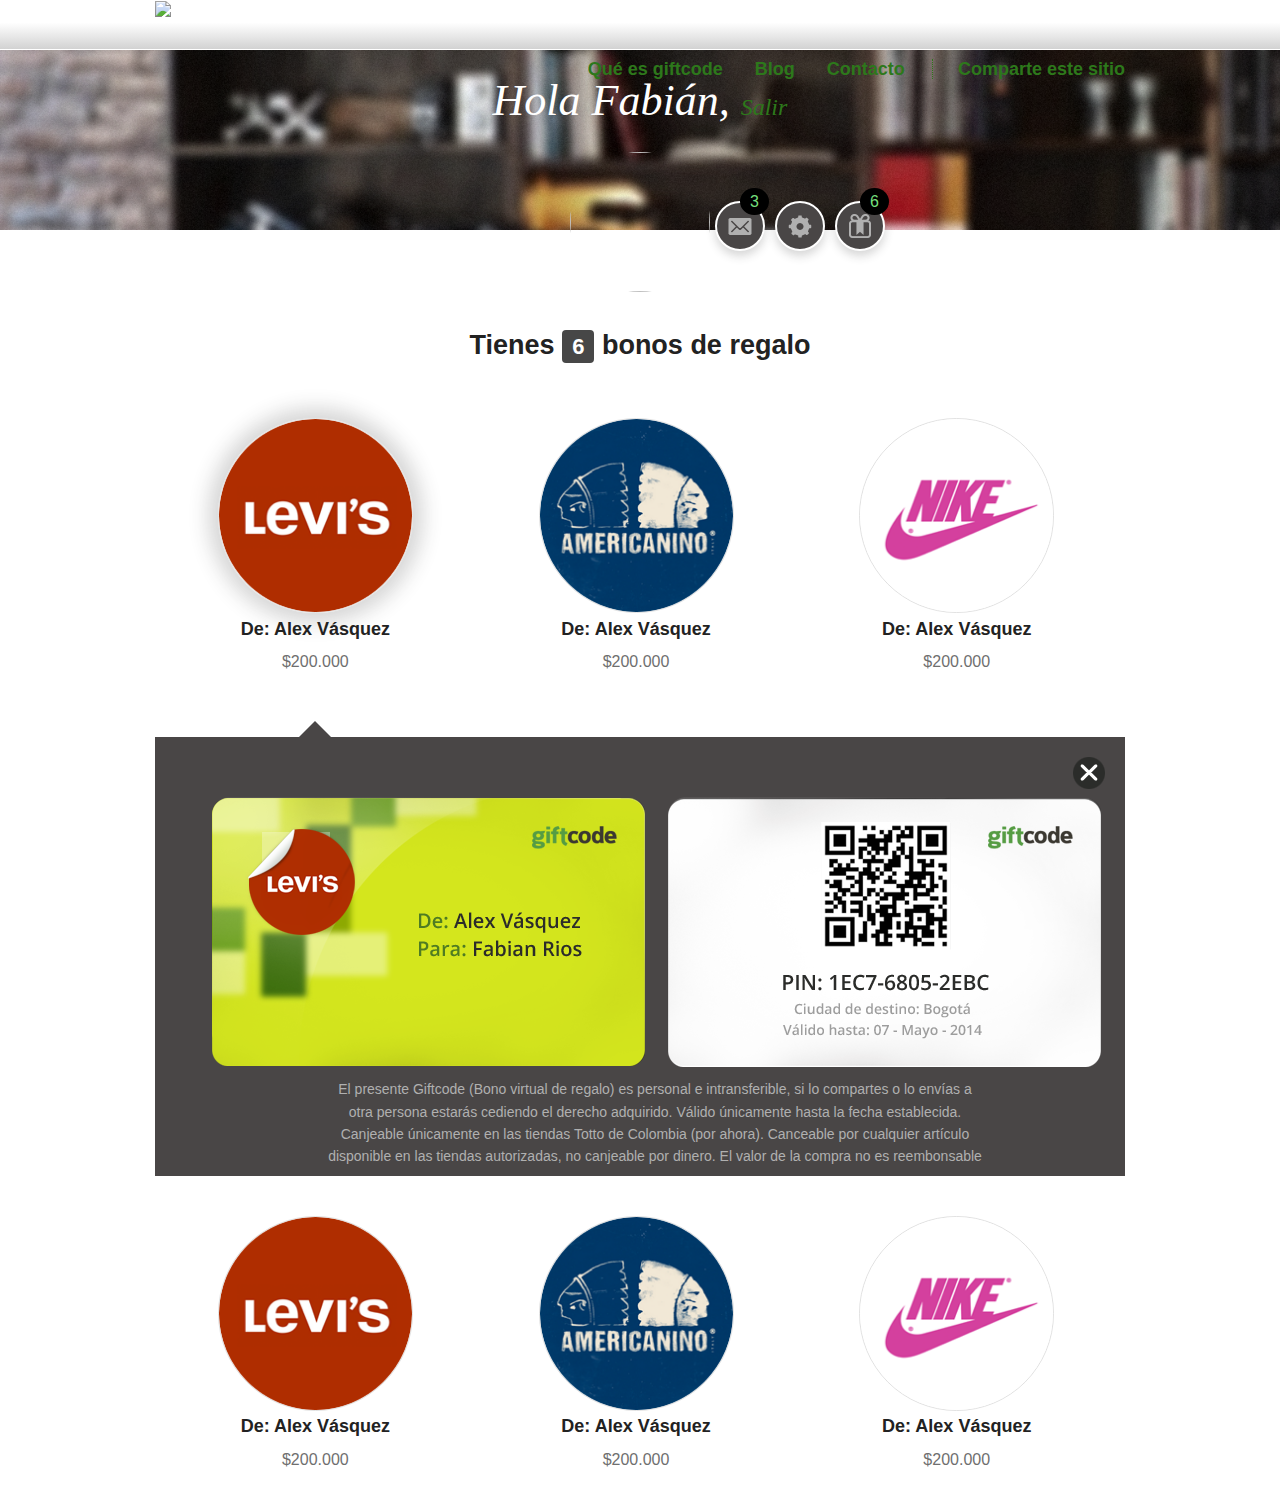
==== index.html @ ff41b60f "first" ====
<!DOCTYPE html>
<!--[if IE 8]> 				 <html class="no-js lt-ie9" lang="en" > <![endif]-->
<!--[if gt IE 8]><!--> <html class="no-js" lang="en" > <!--<![endif]-->

<head>
	<meta charset="utf-8">
  <meta name="viewport" content="width=device-width">
  <title>Foundation 4</title>

  
  <link rel="stylesheet" href="stylesheets/app.css">
  <link rel="stylesheet" href="stylesheets/style.css">
  

  <script src="javascripts/vendor/custom.modernizr.js"></script>

</head>
<body>

	<header>
	  <div class="row">
	    <div class="large-5 columns">
	      <a href=""> <img src="/images/logo.png"/> </a>
	    </div>
	    <div class="large-7 columns">
	      <ul>
	        <li><a href="#">Qué es giftcode</a></li>
	        <li><a href="#">Blog</a></li>
	        <li><a href="#">Contacto</a></li>
	        <li class="divider"><a href="#">Comparte este sitio</a></li>
	      </ul>
	    </div>
	  </div>
	</header>
	
	<div class="personal-banner">
	  <div class="row">
	    <div class="large-6 columns large-centered padding-top-20">
	      <div class="centered">
	        <h1 class="whitetxt text-center inline times"><em>Hola Fabián, </em></h1><a href="" class="personal">Salir</a>
	      </div>
	      <div class="profile-pic">
	        <a href="#"><img src="http://placehold.it/140x140" alt="" /></a>
	      </div>
	      <div class="action-buttons">
	        <ul>
	          <li><a href="#" class="mail"><span>3</span></a></li>
	          <li><a href="#" class="settings"></a></li>
	          <li><a href="#" class="gift"><span>6</span></a></li>
	        </ul>
	      </div>
	    </div>
	  </div>
	</div>
	
	<br />
	<br />
	
	<h3 class="text-center">
		Tienes <span class="labeled">6</span> bonos de regalo
	</h3>
	
	<div class="main-ux">
		<div class="row">
			<div class="large-12 columns">
				<ul class="brands-circle text-center">
					<li class="levis active">
						<img src="assets/levis.png"  alt=""  width="195"  height="195" />
						<h5>De: Alex Vásquez</h5>
						<h6 class="subheader">$200.000</h6>
					</li>
					<li class="americanino">
						<img src="assets/americanino.png" alt=""  width="195"  height="195" />
						<h5>De: Alex Vásquez</h5>
						<h6 class="subheader">$200.000</h6>
					</li>
					<li class="nike">
						<img src="assets/nike.png"  alt=""  width="195"  height="195" />
						<h5>De: Alex Vásquez</h5>
						<h6 class="subheader">$200.000</h6>
					</li>
				</ul>
					<div class="brands">
      					<a class="close close_button" href="#"></a>
      					<img src="assets/bono.png" class="centered" alt="" width="923" height="289" />
      					<div class="legal">
      						<p class="white">
      							El presente Giftcode (Bono virtual de regalo) es personal e intransferible, si lo compartes o lo envías a otra persona estarás cediendo el derecho adquirido. Válido únicamente hasta la fecha establecida.
Canjeable únicamente en las tiendas Totto de Colombia (por ahora).
Canceable por cualquier artículo disponible en las tiendas autorizadas, no canjeable por dinero.
El valor de la compra no es reembonsable
      						</p>
      					</div>
      				</div>
      			<ul class="brands-circle text-center">
					<li class="levis">
						<img src="assets/levis.png"  alt=""  width="195"  height="195" />
						<h5>De: Alex Vásquez</h5>
						<h6 class="subheader">$200.000</h6>
					</li>
					<li class="americanino">
						<img src="assets/americanino.png" alt=""  width="195"  height="195" />
						<h5>De: Alex Vásquez</h5>
						<h6 class="subheader">$200.000</h6>
					</li>
					<li class="nike">
						<img src="assets/nike.png"  alt=""  width="195"  height="195" />
						<h5>De: Alex Vásquez</h5>
						<h6 class="subheader">$200.000</h6>
					</li>
				</ul>
			</div>
		</div>
	</div>



  <script>
  document.write('<script src=' +
  ('__proto__' in {} ? 'javascripts/vendor/zepto' : 'javascripts/vendor/jquery') +
  '.js><\/script>')
  </script>
  
  <script src="javascripts/foundation/foundation.js"></script>
	
	<script src="javascripts/foundation/foundation.abide.js"></script>
	
	<script src="javascripts/foundation/foundation.alerts.js"></script>
	
	<script src="javascripts/foundation/foundation.clearing.js"></script>
	
	<script src="javascripts/foundation/foundation.cookie.js"></script>
	
	<script src="javascripts/foundation/foundation.dropdown.js"></script>
	
	<script src="javascripts/foundation/foundation.forms.js"></script>
	
	<script src="javascripts/foundation/foundation.interchange.js"></script>
	
	<script src="javascripts/foundation/foundation.joyride.js"></script>
	
	<script src="javascripts/foundation/foundation.magellan.js"></script>
	
	<script src="javascripts/foundation/foundation.orbit.js"></script>
	
	<script src="javascripts/foundation/foundation.placeholder.js"></script>
	
	<script src="javascripts/foundation/foundation.reveal.js"></script>
	
	<script src="javascripts/foundation/foundation.section.js"></script>
	
	<script src="javascripts/foundation/foundation.tooltips.js"></script>
	
	<script src="javascripts/foundation/foundation.topbar.js"></script>
	
  
  <script>
    $(document).foundation();
  </script>
</body>
</html>
---- stylesheets/style.css ----
/*
  made by fabianrios at fabianrios.co for GreenCode
  .................................................
  *. Variables
  *. Commoners
  -------------------------------------------------
  1. HOME
  2. PERSONAL BANNER
  3. SOBRE GIFTCODE
  3. MARCAS FAVORITAS
  4. COMPRAR
  5. BONOS
 
*/
/**. Variables*/
/*/*. Variables*


/**. Commoners*/
/* line 77, ../sass/style.scss */
body, html {
  margin: 0;
  padding: 0;
}

/* line 83, ../sass/style.scss */
ul li {
  list-style-type: none;
}

/* line 88, ../sass/style.scss */
.labeled {
  background: #474747;
  color: #fff;
  padding: 4px 10px;
  -webkit-border-radius: 4px;
  -moz-border-radius: 4px;
  -ms-border-radius: 4px;
  -o-border-radius: 4px;
  border-radius: 4px;
  font-size: 22px;
}

/* line 96, ../sass/style.scss */
.small {
  font-size: 10px;
}

/* line 100, ../sass/style.scss */
.no-border {
  border: 0px;
}

/* line 104, ../sass/style.scss */
.centered {
  display: block;
  text-align: center;
  margin: 0 auto;
}

/* line 110, ../sass/style.scss */
.save {
  display: block;
  margin: 20px auto;
  width: 10%;
  height: 47px;
  font-weight: normal;
  line-height: 2.1;
}

/* line 119, ../sass/style.scss */
.padding-50 {
  padding: 50px 0;
}

/* line 122, ../sass/style.scss */
.padding-top-20 {
  padding: 20px 0;
}

/* line 126, ../sass/style.scss */
p {
  font-size: 14px;
  margin-bottom: 8px;
}
/* line 129, ../sass/style.scss */
p.big {
  font-size: 110%;
}

/* line 134, ../sass/style.scss */
.times {
  font-family: 'Times';
}

/* line 138, ../sass/style.scss */
.bold {
  font-weight: 700;
}

/* line 141, ../sass/style.scss */
.normal {
  font-weight: 400;
}

/* line 144, ../sass/style.scss */
.book {
  font-weight: 300;
}

/* line 147, ../sass/style.scss */
.sbold {
  font-weight: 600;
}

/* line 150, ../sass/style.scss */
.sbold {
  font-weight: 800;
}

/* line 154, ../sass/style.scss */
.whitetxt {
  color: #ffffff;
}

/* line 158, ../sass/style.scss */
.greentxt {
  color: #559c43;
}

/* line 162, ../sass/style.scss */
.highlight {
  color: #d4e61d;
}

/* line 166, ../sass/style.scss */
.block {
  display: block;
}

/* line 169, ../sass/style.scss */
.inline {
  display: inline;
}

/* line 173, ../sass/style.scss */
label {
  color: #6a6b69;
  font-size: 16px;
}

/* line 178, ../sass/style.scss */
input[type="text"], input[type="password"], input[type="date"], input[type="datetime"], input[type="datetime-local"], input[type="month"], input[type="week"], input[type="email"], input[type="number"], input[type="search"], input[type="tel"], input[type="time"], input[type="url"], textarea {
  background-color: #eeeeee;
  -webkit-border-radius: 4px;
  -moz-border-radius: 4px;
  -ms-border-radius: 4px;
  -o-border-radius: 4px;
  border-radius: 4px;
  border-color: #b8b8b8;
  border-bottom: 0;
  border-right: 0;
}

/*/*. Commoners*/
/*/HOME*/
/* line 190, ../sass/style.scss */
header {
  background-color: white;
  *zoom: 1;
  filter: progid:DXImageTransform.Microsoft.gradient(gradientType=0, startColorstr='#FFFFFFFF', endColorstr='#FFD2D2D2');
  background-image: url('[data-uri]');
  background-size: 100%;
  background-image: -webkit-gradient(linear, 50% 0%, 50% 100%, color-stop(46%, #ffffff), color-stop(100%, #d2d2d2));
  background-image: -webkit-linear-gradient(top, #ffffff 46%, #d2d2d2 100%);
  background-image: -moz-linear-gradient(top, #ffffff 46%, #d2d2d2 100%);
  background-image: -o-linear-gradient(top, #ffffff 46%, #d2d2d2 100%);
  background-image: linear-gradient(top, #ffffff 46%, #d2d2d2 100%);
  border-bottom: 1px solid white;
}
/* line 198, ../sass/style.scss */
header ul {
  position: relative;
  top: 55px;
}
/* line 4, ../sass/style.scss */
header ul:after {
  content: '';
  display: table;
  clear: both;
}
/* line 202, ../sass/style.scss */
header ul li {
  float: left;
  margin: 0 16px;
}
/* line 206, ../sass/style.scss */
header ul li.divider a {
  border-left: 1px dotted #2d781b;
  padding-left: 25px;
}
/* line 211, ../sass/style.scss */
header ul li:last-child {
  float: right;
  margin: 0;
}
/* line 215, ../sass/style.scss */
header ul li a {
  font-size: 18px;
  font-weight: 600;
}

/* line 224, ../sass/style.scss */
.banner {
  background: url(../assets/banner.jpg);
  height: 584px;
  width: 100%;
  -webkit-background-size: cover;
  background-size: cover;
}
/* line 230, ../sass/style.scss */
.banner .forbanner {
  background-size: cover;
  color: #ffffff;
  position: relative;
  top: 240px;
}

/* line 238, ../sass/style.scss */
button, .button {
  -webkit-box-shadow: inset 0 0 10px rgba(0, 0, 0, 0.15);
  -moz-box-shadow: inset 0 0 10px rgba(0, 0, 0, 0.15);
  box-shadow: inset 0 0 10px rgba(0, 0, 0, 0.15);
  padding: 10px 10px 10px 45px;
}
/* line 241, ../sass/style.scss */
button span.border, .button span.border {
  border-left: 1px solid rgba(50, 50, 50, 0.3);
  height: 43px;
  width: 2px;
  position: relative;
  padding: 7px 20px;
}
/* line 248, ../sass/style.scss */
button.pre, .button.pre {
  padding: 6px  10px;
}
/* line 251, ../sass/style.scss */
button.gray, .button.gray {
  background: #454545;
  border: 1px solid #333333;
}

/* line 257, ../sass/style.scss */
.greenbanner {
  background-color: #559c43;
  height: 121px;
}
/* line 260, ../sass/style.scss */
.greenbanner a {
  margin: 40px 30px;
}

/* line 265, ../sass/style.scss */
.footer {
  height: 273px;
  padding: 50px;
  background-color: #1D1916;
}
/* line 269, ../sass/style.scss */
.footer img.logo-footer {
  margin: 0 auto;
  display: block;
  text-align: center;
}
/* line 274, ../sass/style.scss */
.footer .copy {
  color: #312e2b;
}
/* line 279, ../sass/style.scss */
.footer ul.footer-menu li a {
  color: #ffffff;
  font-size: 12px;
}
/* line 282, ../sass/style.scss */
.footer ul.footer-menu li a:hover {
  color: #b3b3b3;
}
/* line 290, ../sass/style.scss */
.footer ul.terms {
  width: 70%;
  margin: 0 auto;
}
/* line 294, ../sass/style.scss */
.footer ul.terms li a {
  color: #767371;
  font-size: 12px;
}
/* line 297, ../sass/style.scss */
.footer ul.terms li a:hover {
  color: #9f9d9b;
}

/* line 305, ../sass/style.scss */
.gifty {
  background: url(../assets/gift.png) 0 -3px;
  height: 36px;
  width: 45px;
  position: absolute;
  left: 0px;
  bottom: 0px;
  border-right: 1px solid rgba(255, 255, 255, 0.1);
}

/* line 316, ../sass/style.scss */
.facebook {
  background: url(../assets/face.png) 12px 4px no-repeat;
  height: 36px;
  width: 45px;
  position: absolute;
  left: 0px;
  bottom: 0px;
  border-right: 1px solid rgba(255, 255, 255, 0.1);
}

/*/1.HOME*/
/*2.PERSONAL BANNER*/
/* line 331, ../sass/style.scss */
.personal-banner {
  margin-bottom: 60px;
  background: url(../assets/Slider.png);
  height: 180px;
  width: 100%;
  -webkit-background-size: cover;
  background-size: cover;
}
/* line 338, ../sass/style.scss */
.personal-banner h1 {
  font-weight: normal;
  margin-top: 0px;
  text-align: center;
}
/* line 344, ../sass/style.scss */
.personal-banner a.personal {
  font-size: 24px;
  font-style: italic;
  font-family: 'Times';
}

/* line 352, ../sass/style.scss */
.profile-pic {
  text-align: center;
  top: 21px;
  position: relative;
}
/* line 4, ../sass/style.scss */
.profile-pic:after {
  content: '';
  display: table;
  clear: both;
}
/* line 358, ../sass/style.scss */
.profile-pic a img {
  -webkit-border-radius: 100%;
  -moz-border-radius: 100%;
  -ms-border-radius: 100%;
  -o-border-radius: 100%;
  border-radius: 100%;
  height: 140px;
  width: 140px;
}

/* line 367, ../sass/style.scss */
.favorite-mark h3 {
  margin-right: 20px;
}
/* line 371, ../sass/style.scss */
.favorite-mark a.pre {
  position: relative;
  top: -5px;
  font-style: italic;
  font-weight: normal;
}

/* line 380, ../sass/style.scss */
.share-block {
  background: #f7f7f7;
  height: 195px;
}
/* line 383, ../sass/style.scss */
.share-block h6 {
  color: #6a6b69;
  font-weight: normal;
  font-style: italic;
}
/* line 390, ../sass/style.scss */
.share-block ul.social-strip {
  width: 30%;
  position: relative;
  top: 20px;
  display: block;
  margin: 0 auto;
}
/* line 396, ../sass/style.scss */
.share-block ul.social-strip li {
  width: 33%;
  margin: 0 18px;
  -webkit-border-radius: 4px;
  -moz-border-radius: 4px;
  -ms-border-radius: 4px;
  -o-border-radius: 4px;
  border-radius: 4px;
  float: left;
  width: 90px;
  height: 80px;
  background: #e9e9e9;
  -webkit-box-shadow: inset 1px 1px 2px #b4b4b4;
  -moz-box-shadow: inset 1px 1px 2px #b4b4b4;
  box-shadow: inset 1px 1px 2px #b4b4b4;
}
/* line 405, ../sass/style.scss */
.share-block ul.social-strip li:hover, .share-block ul.social-strip li.active {
  background: #9d9d9d;
  -webkit-box-shadow: inset 1px 1px 2px #686868;
  -moz-box-shadow: inset 1px 1px 2px #686868;
  box-shadow: inset 1px 1px 2px #686868;
}
/* line 411, ../sass/style.scss */
.share-block ul.social-strip li a {
  text-indent: -99999px;
  display: inline-block;
  position: relative;
  top: 7px;
}
/* line 416, ../sass/style.scss */
.share-block ul.social-strip li a.t {
  background-image: url(../assets/Twitter.png);
  width: 57px;
  height: 64px;
}
/* line 421, ../sass/style.scss */
.share-block ul.social-strip li a.f {
  background: url(../assets/Facebook.png);
  width: 59px;
  height: 64px;
}
/* line 426, ../sass/style.scss */
.share-block ul.social-strip li a.gp {
  background: url(../assets/G.png);
  width: 63px;
  height: 64px;
}

/*/2.PERSONAL BANNER*/
/*3. SOBRE GIFTCODE */
/* line 439, ../sass/style.scss */
ul.giftmenu {
  position: relative;
  top: 110px;
  margin: 0 auto;
  text-align: center;
  height: auto;
}
/* line 446, ../sass/style.scss */
ul.giftmenu li a {
  color: #ffffff;
  font-style: italic;
  font-weight: 200;
  font-family: Times;
  font-size: 22px;
}
/* line 452, ../sass/style.scss */
ul.giftmenu li a span.triangle {
  width: 0;
  height: 0;
  border-left: 20px solid transparent;
  border-right: 20px solid transparent;
  border-top: 20px solid rgba(19, 13, 11, 0);
  position: relative;
  top: 31px;
}
/* line 459, ../sass/style.scss */
ul.giftmenu li a:hover span.triangle {
  width: 0;
  height: 0;
  border-left: 20px solid transparent;
  border-right: 20px solid transparent;
  border-top: 20px solid rgba(19, 13, 11, 0.8);
  position: relative;
  top: 31px;
}

/*/3. SOBRE GIFTCODE */
/*4. MARCAS FAVORITAS */
/* line 473, ../sass/style.scss */
.search-box {
  border-top: 1px solid #e1e1e1;
  border-bottom: 1px solid #e1e1e1;
  padding: 30px 0 0 0;
  margin-bottom: 30px;
}
/* line 477, ../sass/style.scss */
.search-box span {
  line-height: 1.8;
  color: #2b2c2a;
}

/* line 484, ../sass/style.scss */
.themarks {
  line-height: 0;
  margin: 0;
  padding: 0;
  background-color: #f7f7f7;
}
/* line 4, ../sass/style.scss */
.themarks:after {
  content: '';
  display: table;
  clear: both;
}
/* line 491, ../sass/style.scss */
.themarks li a {
  background: url(../assets/Rejilla.png);
  border: 1px solid #e1e1e1;
  float: left;
  width: 16.666%;
  box-sizing: border-box;
  height: 214px;
  margin: 0;
  padding: 0;
  text-align: center;
  color: #9e9d9d;
  line-height: 1.2;
  padding-top: 155px;
}
/* line 504, ../sass/style.scss */
.themarks li a:hover {
  background-color: #494646;
  color: #ffffff;
}
/* line 508, ../sass/style.scss */
.themarks li a.active {
  background-color: #494646;
  color: #ffffff;
  border: 0;
}
/* line 513, ../sass/style.scss */
.themarks li a.cloath {
  background-position: -167px 0;
}
/* line 516, ../sass/style.scss */
.themarks li a.music {
  background-position: -330px 0;
}
/* line 519, ../sass/style.scss */
.themarks li a.books {
  background-position: -485px 0;
}
/* line 522, ../sass/style.scss */
.themarks li a.movies {
  background-position: -655px 0;
}
/* line 525, ../sass/style.scss */
.themarks li a.drinks {
  background-position: -817px 0;
}
/* line 528, ../sass/style.scss */
.themarks li a.tech {
  background-position: 0 -214px;
}
/* line 531, ../sass/style.scss */
.themarks li a.personalcare {
  background-position: -167px -214px;
}
/* line 534, ../sass/style.scss */
.themarks li a.accesories {
  background-position: -330px -214px;
}
/* line 537, ../sass/style.scss */
.themarks li a.sports {
  background-position: -485px -214px;
}
/* line 540, ../sass/style.scss */
.themarks li a.departaments {
  background-position: -655px -214px;
}
/* line 543, ../sass/style.scss */
.themarks li a.babies {
  background-position: -817px -214px;
}

/* line 550, ../sass/style.scss */
.close_button {
  float: right;
  right: 20px;
  position: relative;
  background: url(../assets/Boton_cerrar.png);
  height: 32px;
  width: 32px;
}

/* line 559, ../sass/style.scss */
.brands {
  width: 100%;
  background: #494646;
  color: #b0b0b0;
  padding: 20px 0 0 30px;
}
/* line 4, ../sass/style.scss */
.brands:after {
  content: '';
  display: table;
  clear: both;
}
/* line 565, ../sass/style.scss */
.brands.shopping {
  padding: 30px 0 0 0;
}
/* line 569, ../sass/style.scss */
.brands ul.col3 {
  -webkit-column-count: 3;
  -moz-column-count: 3;
  -ms-column-count: 3;
  -o-column-count: 3;
  column-count: 3;
}
/* line 572, ../sass/style.scss */
.brands ul li {
  font-size: 14px;
  font-weight: 200;
}
/* line 575, ../sass/style.scss */
.brands ul li input[type="text"] {
  width: 85%;
  margin-top: 10px;
}
/* line 579, ../sass/style.scss */
.brands ul li input[type="checkbox"] {
  margin-right: 10px;
}

/*/4. MARCAS FAVORITAS */
/*5. BONOS */
/* line 589, ../sass/style.scss */
ul.brands-circle {
  margin-top: 30px;
}
/* line 4, ../sass/style.scss */
ul.brands-circle:after {
  content: '';
  display: table;
  clear: both;
}
/* line 595, ../sass/style.scss */
ul.brands-circle.friends li.active:after {
  content: '';
  width: 0;
  height: 0;
  border-left: 20px solid transparent;
  border-right: 20px solid transparent;
  border-bottom: 20px solid #494646;
  position: relative;
  top: 35px;
  float: left;
  margin-left: 130px;
}
/* line 607, ../sass/style.scss */
ul.brands-circle.friends li.active img {
  -webkit-box-shadow: rgba(50, 50, 50, 0.2) 0px 0px 20px 10px;
  -moz-box-shadow: rgba(50, 50, 50, 0.2) 0px 0px 20px 10px;
  box-shadow: rgba(50, 50, 50, 0.2) 0px 0px 20px 10px;
}
/* line 613, ../sass/style.scss */
ul.brands-circle li {
  float: left;
  width: 31%;
  margin: 10px;
}
/* line 618, ../sass/style.scss */
ul.brands-circle li.active:after {
  content: '';
  width: 0;
  height: 0;
  border-left: 20px solid transparent;
  border-right: 20px solid transparent;
  border-bottom: 20px solid #494646;
  position: relative;
  top: 18px;
}
/* line 628, ../sass/style.scss */
ul.brands-circle li.active img {
  -webkit-box-shadow: rgba(50, 50, 50, 0.2) 0px 0px 20px 10px;
  -moz-box-shadow: rgba(50, 50, 50, 0.2) 0px 0px 20px 10px;
  box-shadow: rgba(50, 50, 50, 0.2) 0px 0px 20px 10px;
}
/* line 632, ../sass/style.scss */
ul.brands-circle li img {
  -webkit-border-radius: 100%;
  -moz-border-radius: 100%;
  -ms-border-radius: 100%;
  -o-border-radius: 100%;
  border-radius: 100%;
  border: 1px solid #e1e1e1;
}
/* line 637, ../sass/style.scss */
ul.brands-circle li:hover img {
  -webkit-box-shadow: rgba(50, 50, 50, 0.2) 0px 0px 20px 10px;
  -moz-box-shadow: rgba(50, 50, 50, 0.2) 0px 0px 20px 10px;
  box-shadow: rgba(50, 50, 50, 0.2) 0px 0px 20px 10px;
  -webkit-transition-property: rotate;
  -moz-transition-property: rotate;
  -o-transition-property: rotate;
  transition-property: rotate;
  -webkit-transition-duration: 0.3s;
  -moz-transition-duration: 0.3s;
  -o-transition-duration: 0.3s;
  transition-duration: 0.3s;
  -webkit-transition-timing-function: ease-in;
  -moz-transition-timing-function: ease-in;
  -o-transition-timing-function: ease-in;
  transition-timing-function: ease-in;
  -webkit-transform: rotate(360deg);
  -moz-transform: rotate(360deg);
  -ms-transform: rotate(360deg);
  -o-transform: rotate(360deg);
  transform: rotate(360deg);
}

/* line 648, ../sass/style.scss */
.legal {
  width: 70%;
  text-align: center;
  margin: 0 auto;
}

/* line 98, iconos-perfil/*.png */
.iconos-perfil-sprite, .action-buttons ul li a, .action-buttons ul li a:hover, .action-buttons ul li a.settings, .action-buttons ul li a.gift {
  background: url('/assets/iconos-perfil-see8aef2305.png') no-repeat;
}

/* line 656, ../sass/style.scss */
.action-buttons {
  position: absolute;
  bottom: 28px;
  right: 0;
}
/* line 4, ../sass/style.scss */
.action-buttons:after {
  content: '';
  display: table;
  clear: both;
}
/* line 662, ../sass/style.scss */
.action-buttons ul li {
  float: left;
  margin: 5px;
}
/* line 665, ../sass/style.scss */
.action-buttons ul li a {
  background-position: 6px -554px;
  -webkit-box-shadow: rgba(50, 50, 50, 0.2) 0px 5px 10px;
  -moz-box-shadow: rgba(50, 50, 50, 0.2) 0px 5px 10px;
  box-shadow: rgba(50, 50, 50, 0.2) 0px 5px 10px;
  background-color: #494646;
  border: 2px solid white;
  width: 50px;
  height: 50px;
  display: inline-block;
  text-align: center;
  -webkit-border-radius: 25px;
  -moz-border-radius: 25px;
  -ms-border-radius: 25px;
  -o-border-radius: 25px;
  border-radius: 25px;
  position: relative;
}
/* line 43, ../../../../.rvm/gems/ruby-2.0.0-p247/gems/compass-0.12.2/frameworks/compass/stylesheets/compass/utilities/sprites/_base.scss */
.action-buttons ul li a:hover, .action-buttons ul li a.mail_hover, .action-buttons ul li a.mail-hover {
  background-position: 6px -589px;
}
/* line 676, ../sass/style.scss */
.action-buttons ul li a span {
  position: absolute;
  top: -15px;
  background: #000;
  color: #74df7c;
  padding: 1px 10px;
  -webkit-border-radius: 100%;
  -moz-border-radius: 100%;
  -ms-border-radius: 100%;
  -o-border-radius: 100%;
  border-radius: 100%;
  display: inline-block;
}
/* line 685, ../sass/style.scss */
.action-buttons ul li a:hover {
  -webkit-box-shadow: rgba(50, 50, 50, 0.4) 0px 5px 10px;
  -moz-box-shadow: rgba(50, 50, 50, 0.4) 0px 5px 10px;
  box-shadow: rgba(50, 50, 50, 0.4) 0px 5px 10px;
  background-position: 6px -589px;
  background-color: #494646;
}
/* line 690, ../sass/style.scss */
.action-buttons ul li a.settings {
  background-position: 6px -519px;
  background-color: #494646;
}
/* line 43, ../../../../.rvm/gems/ruby-2.0.0-p247/gems/compass-0.12.2/frameworks/compass/stylesheets/compass/utilities/sprites/_base.scss */
.action-buttons ul li a.settings:hover, .action-buttons ul li a.settings.settings_hover, .action-buttons ul li a.settings.settings-hover {
  background-position: 6px -484px;
}
/* line 694, ../sass/style.scss */
.action-buttons ul li a.gift {
  background-position: 6px -414px;
  background-color: #494646;
}
/* line 43, ../../../../.rvm/gems/ruby-2.0.0-p247/gems/compass-0.12.2/frameworks/compass/stylesheets/compass/utilities/sprites/_base.scss */
.action-buttons ul li a.gift:hover, .action-buttons ul li a.gift.bono_hover, .action-buttons ul li a.gift.bono-hover {
  background-position: 6px -449px;
}

/* line 703, ../sass/style.scss */
.shop {
  padding: 20px;
}
/* line 705, ../sass/style.scss */
.shop h5 {
  margin-bottom: 20px;
  font-size: 21px;
}
/* line 709, ../sass/style.scss */
.shop label {
  font-size: 14px;
  color: #c5c5c5;
}
/* line 714, ../sass/style.scss */
.shop .large-5 label {
  margin-bottom: 10px;
}

/* line 720, ../sass/style.scss */
.goto-buttons {
  position: relative;
  top: 10px;
  right: 10px;
}
/* line 724, ../sass/style.scss */
.goto-buttons .button {
  padding: 10px;
}
/* line 727, ../sass/style.scss */
.goto-buttons input.button.continue {
  position: relative;
}
/* line 729, ../sass/style.scss */
.goto-buttons input.button.continue:after {
  content: '';
  width: 0;
  height: 0;
  border-top: 20px solid transparent;
  border-bottom: 20px solid transparent;
  border-left: 20px solid red;
  position: absolute;
  display: block;
  top: 10px;
}

/*/ 5. BONOS */
/* line 745, ../sass/style.scss */
.sub-menu {
  font-size: 20px;
  margin: 0 auto;
  padding: 0;
  width: 440px;
}
/* line 750, ../sass/style.scss */
.sub-menu li {
  border-right: 1px dotted #2f761d;
  text-align: center;
  padding-right: 23px;
  height: 23px;
  line-height: 20px;
}

/* line 760, ../sass/style.scss */
.sub-banner {
  margin-bottom: 30px;
  padding-bottom: 20px;
  border-bottom: 1px solid #cccccc;
  display: block;
  margin: 0 auto;
  text-align: center;
}
/* line 767, ../sass/style.scss */
.sub-banner img {
  display: block;
  margin: 0 auto;
  text-align: center;
  padding-bottom: 10px;
}

/* line 778, ../sass/style.scss */
form.custom .custom.dropdown .selector {
  background: #2d781b;
  height: 2.125em;
  -webkit-border-radius: 2px;
  -moz-border-radius: 2px;
  -ms-border-radius: 2px;
  -o-border-radius: 2px;
  border-radius: 2px;
}
/* line 782, ../sass/style.scss */
form.custom .custom.dropdown .selector:after {
  border-color: #f8f8f8 transparent transparent transparent;
}
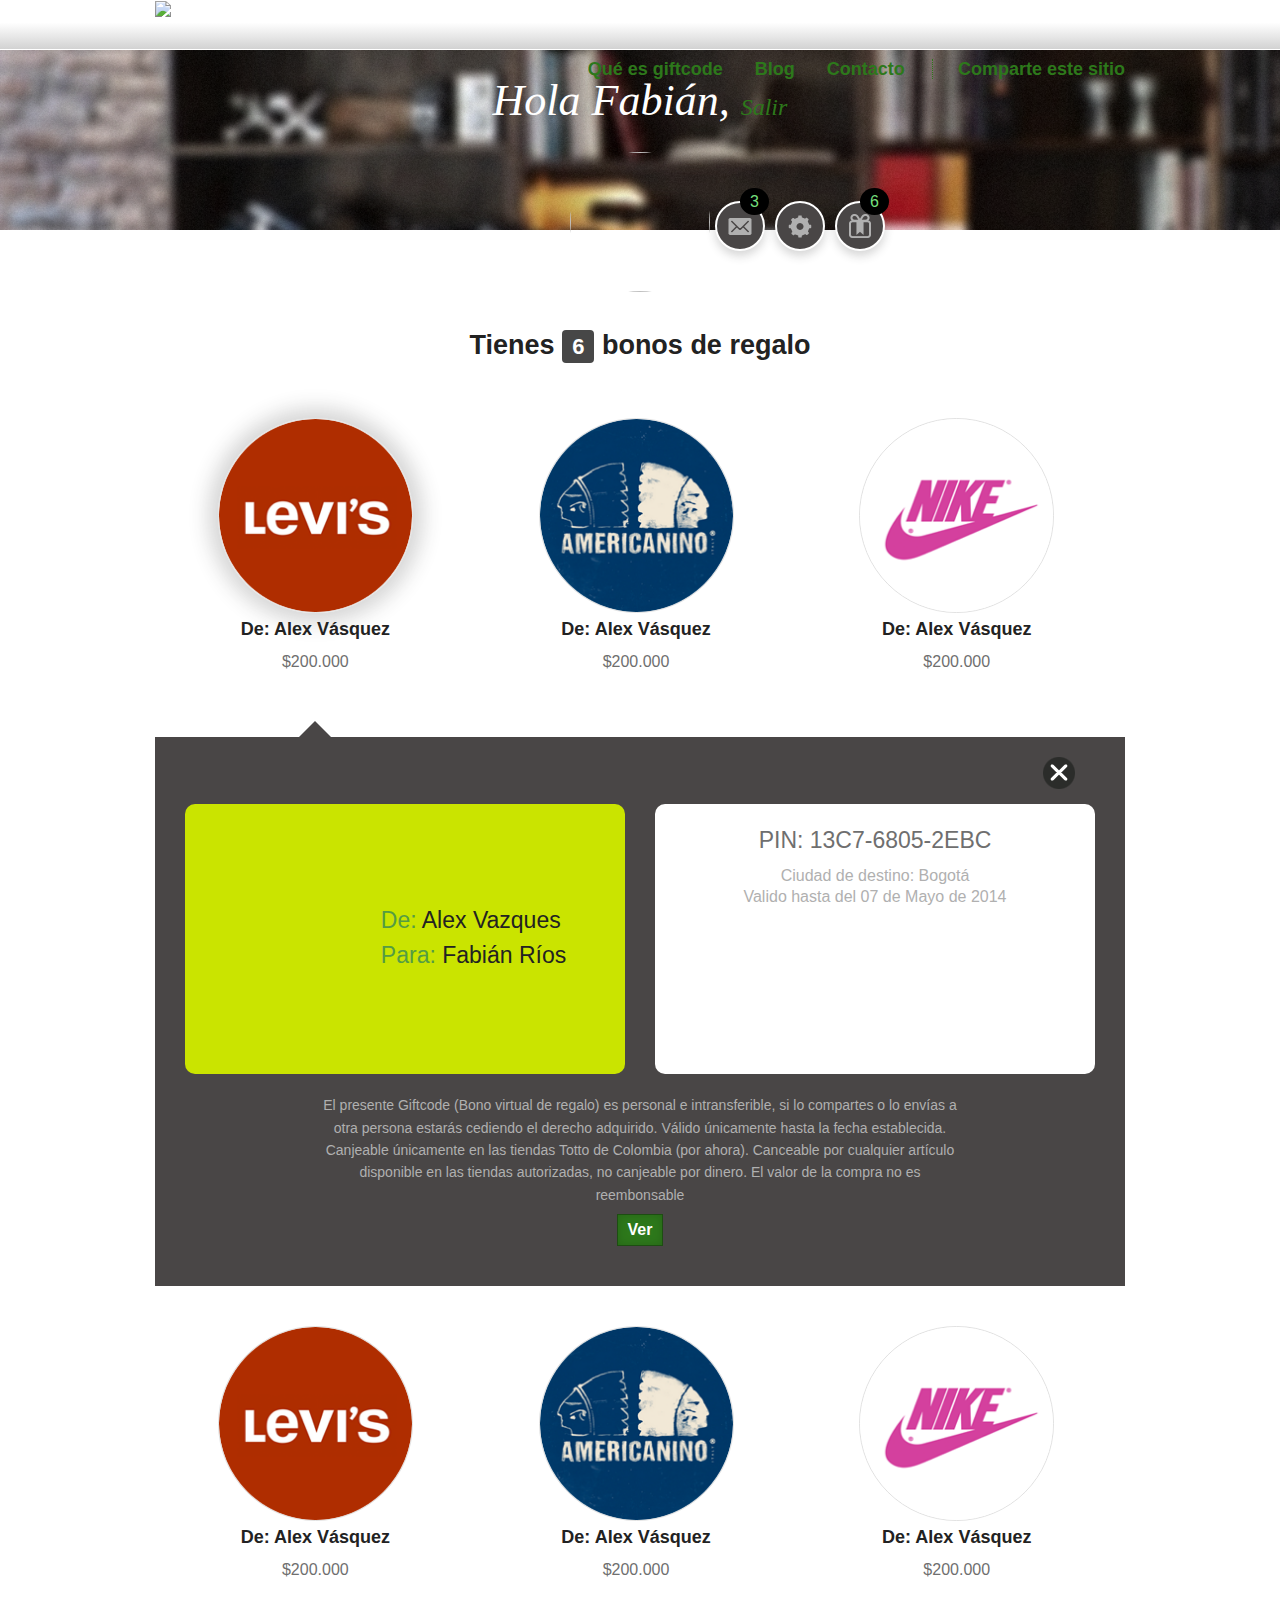
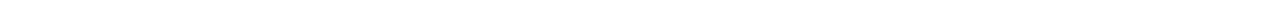
==== commit 2e79c8f2: "cambios bono" ====
--- a/index.html
+++ b/index.html
@@ -82,8 +82,38 @@
 					</li>
 				</ul>
 					<div class="brands">
-      					<a class="close close_button" href="#"></a>
-      					<img src="assets/bono.png" class="centered" alt="" width="923" height="289" />
+      					<div class="the-close">
+      						<a class="close close_button" href="#"></a>
+      					</div>
+      					<div class="row">
+      						<div class="large-6 columns">
+      							<div class="bono">
+      								<div class="row">
+      									<div class="large-5 columns">
+      										<img src="http://placehold.it/110x110" alt="" class="brand-ico" />
+      									</div>
+										<div class="large-7 columns">
+											<div class="whos">
+												<h4><span class="greentxt">De: </span>Alex Vazques</h4>
+												<h4><span class="greentxt">Para: </span>Fabián Ríos</h4>
+											</div>
+										</div>
+      								</div>
+      							</div>
+      						</div>
+      						<div class="large-6 columns">
+      							<div class="bono white">
+      								<div class="row">
+										<div class="large-12 columns">
+											<img src="http://placehold.it/140x140" class="qr" alt="" />
+											<h4 class="subheader text-center">PIN: 13C7-6805-2EBC</h4>
+											<span class="graytxt">Ciudad de destino: Bogotá</span>
+											<span class="graytxt">Valido hasta del 07 de Mayo de 2014</span>
+										</div>
+      								</div>
+      							</div>
+      						</div>
+      					</div>
       					<div class="legal">
       						<p class="white">
       							El presente Giftcode (Bono virtual de regalo) es personal e intransferible, si lo compartes o lo envías a otra persona estarás cediendo el derecho adquirido. Válido únicamente hasta la fecha establecida.
@@ -91,6 +121,7 @@
 Canceable por cualquier artículo disponible en las tiendas autorizadas, no canjeable por dinero.
 El valor de la compra no es reembonsable
       						</p>
+							<a href="#" class="button pre">Ver</a>
       					</div>
       				</div>
       			<ul class="brands-circle text-center">
--- a/stylesheets/style.css
+++ b/stylesheets/style.css
@@ -604,7 +604,7 @@
   width: 100%;
   background: #494646;
   color: #b0b0b0;
-  padding: 20px 0 0 30px;
+  padding: 20px 30px;
 }
 /* line 4, ../sass/style.scss */
 .brands:after {
@@ -642,6 +642,43 @@
 /*/4. MARCAS FAVORITAS */
 /*5. BONOS */
 /* line 589, ../sass/style.scss */
+.friends-number {
+  position: absolute;
+  display: block;
+  right: 40px;
+  top: 0;
+  height: 50px;
+  width: 50px;
+  background: #737373;
+  border: 2px solid white;
+  -webkit-box-shadow: rgba(50, 50, 50, 0.4) 0px 1px 4px 1px;
+  -moz-box-shadow: rgba(50, 50, 50, 0.4) 0px 1px 4px 1px;
+  box-shadow: rgba(50, 50, 50, 0.4) 0px 1px 4px 1px;
+  -webkit-border-radius: 100%;
+  -moz-border-radius: 100%;
+  -ms-border-radius: 100%;
+  -o-border-radius: 100%;
+  border-radius: 100%;
+}
+/* line 600, ../sass/style.scss */
+.friends-number h4 {
+  position: relative;
+  display: block;
+  line-height: 2;
+  text-align: center;
+  font-size: 20px;
+}
+/* line 606, ../sass/style.scss */
+.friends-number h4:after {
+  content: url("../assets/couple.png");
+  width: 38px;
+  height: 22px;
+  position: absolute;
+  top: -10px;
+  right: -37px;
+}
+
+/* line 617, ../sass/style.scss */
 ul.brands-circle {
   margin-top: 30px;
 }
@@ -651,7 +688,42 @@
   display: table;
   clear: both;
 }
-/* line 595, ../sass/style.scss */
+/* line 622, ../sass/style.scss */
+ul.brands-circle.friends li p {
+  margin: 20px 0;
+  color: #20211F;
+}
+/* line 626, ../sass/style.scss */
+ul.brands-circle.friends li ul.friend-list {
+  display: block;
+  width: 100%;
+  position: relative;
+  min-height: 130px;
+}
+/* line 4, ../sass/style.scss */
+ul.brands-circle.friends li ul.friend-list:after {
+  content: '';
+  display: table;
+  clear: both;
+}
+/* line 632, ../sass/style.scss */
+ul.brands-circle.friends li ul.friend-list li {
+  width: 17%;
+  margin: 2px;
+  border: 1px solid rgba(0, 0, 0, 0);
+}
+/* line 636, ../sass/style.scss */
+ul.brands-circle.friends li ul.friend-list li img {
+  -webkit-box-shadow: rgba(50, 50, 50, 0) 0px 0px 0px 0px;
+  -moz-box-shadow: rgba(50, 50, 50, 0) 0px 0px 0px 0px;
+  box-shadow: rgba(50, 50, 50, 0) 0px 0px 0px 0px;
+  -webkit-border-radius: 100%;
+  -moz-border-radius: 100%;
+  -ms-border-radius: 100%;
+  -o-border-radius: 100%;
+  border-radius: 100%;
+}
+/* line 643, ../sass/style.scss */
 ul.brands-circle.friends li.active:after {
   content: '';
   width: 0;
@@ -664,19 +736,21 @@
   float: left;
   margin-left: 130px;
 }
-/* line 607, ../sass/style.scss */
+/* line 655, ../sass/style.scss */
 ul.brands-circle.friends li.active img {
   -webkit-box-shadow: rgba(50, 50, 50, 0.2) 0px 0px 20px 10px;
   -moz-box-shadow: rgba(50, 50, 50, 0.2) 0px 0px 20px 10px;
   box-shadow: rgba(50, 50, 50, 0.2) 0px 0px 20px 10px;
 }
-/* line 613, ../sass/style.scss */
+/* line 661, ../sass/style.scss */
 ul.brands-circle li {
+  display: inline-block;
+  position: relative;
   float: left;
   width: 31%;
   margin: 10px;
 }
-/* line 618, ../sass/style.scss */
+/* line 668, ../sass/style.scss */
 ul.brands-circle li.active:after {
   content: '';
   width: 0;
@@ -687,13 +761,13 @@
   position: relative;
   top: 18px;
 }
-/* line 628, ../sass/style.scss */
+/* line 678, ../sass/style.scss */
 ul.brands-circle li.active img {
   -webkit-box-shadow: rgba(50, 50, 50, 0.2) 0px 0px 20px 10px;
   -moz-box-shadow: rgba(50, 50, 50, 0.2) 0px 0px 20px 10px;
   box-shadow: rgba(50, 50, 50, 0.2) 0px 0px 20px 10px;
 }
-/* line 632, ../sass/style.scss */
+/* line 682, ../sass/style.scss */
 ul.brands-circle li img {
   -webkit-border-radius: 100%;
   -moz-border-radius: 100%;
@@ -702,7 +776,11 @@
   border-radius: 100%;
   border: 1px solid #e1e1e1;
 }
-/* line 637, ../sass/style.scss */
+/* line 686, ../sass/style.scss */
+ul.brands-circle li a.button.pre.radius {
+  padding: 10px;
+}
+/* line 690, ../sass/style.scss */
 ul.brands-circle li:hover img {
   -webkit-box-shadow: rgba(50, 50, 50, 0.2) 0px 0px 20px 10px;
   -moz-box-shadow: rgba(50, 50, 50, 0.2) 0px 0px 20px 10px;
@@ -726,7 +804,7 @@
   transform: rotate(360deg);
 }
 
-/* line 648, ../sass/style.scss */
+/* line 701, ../sass/style.scss */
 .legal {
   width: 70%;
   text-align: center;
@@ -738,7 +816,7 @@
   background: url('/assets/iconos-perfil-see8aef2305.png') no-repeat;
 }
 
-/* line 656, ../sass/style.scss */
+/* line 709, ../sass/style.scss */
 .action-buttons {
   position: absolute;
   bottom: 28px;
@@ -750,12 +828,12 @@
   display: table;
   clear: both;
 }
-/* line 662, ../sass/style.scss */
+/* line 715, ../sass/style.scss */
 .action-buttons ul li {
   float: left;
   margin: 5px;
 }
-/* line 665, ../sass/style.scss */
+/* line 718, ../sass/style.scss */
 .action-buttons ul li a {
   background-position: 6px -554px;
   -webkit-box-shadow: rgba(50, 50, 50, 0.2) 0px 5px 10px;
@@ -778,7 +856,7 @@
 .action-buttons ul li a:hover, .action-buttons ul li a.mail_hover, .action-buttons ul li a.mail-hover {
   background-position: 6px -589px;
 }
-/* line 676, ../sass/style.scss */
+/* line 729, ../sass/style.scss */
 .action-buttons ul li a span {
   position: absolute;
   top: -15px;
@@ -792,7 +870,7 @@
   border-radius: 100%;
   display: inline-block;
 }
-/* line 685, ../sass/style.scss */
+/* line 738, ../sass/style.scss */
 .action-buttons ul li a:hover {
   -webkit-box-shadow: rgba(50, 50, 50, 0.4) 0px 5px 10px;
   -moz-box-shadow: rgba(50, 50, 50, 0.4) 0px 5px 10px;
@@ -800,7 +878,7 @@
   background-position: 6px -589px;
   background-color: #494646;
 }
-/* line 690, ../sass/style.scss */
+/* line 743, ../sass/style.scss */
 .action-buttons ul li a.settings {
   background-position: 6px -519px;
   background-color: #494646;
@@ -809,7 +887,7 @@
 .action-buttons ul li a.settings:hover, .action-buttons ul li a.settings.settings_hover, .action-buttons ul li a.settings.settings-hover {
   background-position: 6px -484px;
 }
-/* line 694, ../sass/style.scss */
+/* line 747, ../sass/style.scss */
 .action-buttons ul li a.gift {
   background-position: 6px -414px;
   background-color: #494646;
@@ -819,40 +897,40 @@
   background-position: 6px -449px;
 }
 
-/* line 703, ../sass/style.scss */
+/* line 756, ../sass/style.scss */
 .shop {
   padding: 20px;
 }
-/* line 705, ../sass/style.scss */
+/* line 758, ../sass/style.scss */
 .shop h5 {
   margin-bottom: 20px;
   font-size: 21px;
 }
-/* line 709, ../sass/style.scss */
+/* line 762, ../sass/style.scss */
 .shop label {
   font-size: 14px;
   color: #c5c5c5;
 }
-/* line 714, ../sass/style.scss */
+/* line 767, ../sass/style.scss */
 .shop .large-5 label {
   margin-bottom: 10px;
 }
 
-/* line 720, ../sass/style.scss */
+/* line 773, ../sass/style.scss */
 .goto-buttons {
   position: relative;
   top: 10px;
   right: 10px;
 }
-/* line 724, ../sass/style.scss */
+/* line 777, ../sass/style.scss */
 .goto-buttons .button {
   padding: 10px;
 }
-/* line 727, ../sass/style.scss */
+/* line 780, ../sass/style.scss */
 .goto-buttons input.button.continue {
   position: relative;
 }
-/* line 729, ../sass/style.scss */
+/* line 782, ../sass/style.scss */
 .goto-buttons input.button.continue:after {
   content: '';
   width: 0;
@@ -866,14 +944,14 @@
 }
 
 /*/ 5. BONOS */
-/* line 745, ../sass/style.scss */
+/* line 798, ../sass/style.scss */
 .sub-menu {
   font-size: 20px;
   margin: 0 auto;
   padding: 0;
   width: 440px;
 }
-/* line 750, ../sass/style.scss */
+/* line 803, ../sass/style.scss */
 .sub-menu li {
   border-right: 1px dotted #2f761d;
   text-align: center;
@@ -882,7 +960,7 @@
   line-height: 20px;
 }
 
-/* line 760, ../sass/style.scss */
+/* line 813, ../sass/style.scss */
 .sub-banner {
   margin-bottom: 30px;
   padding-bottom: 20px;
@@ -891,7 +969,7 @@
   margin: 0 auto;
   text-align: center;
 }
-/* line 767, ../sass/style.scss */
+/* line 820, ../sass/style.scss */
 .sub-banner img {
   display: block;
   margin: 0 auto;
@@ -899,7 +977,7 @@
   padding-bottom: 10px;
 }
 
-/* line 778, ../sass/style.scss */
+/* line 831, ../sass/style.scss */
 form.custom .custom.dropdown .selector {
   background: #2d781b;
   height: 2.125em;
@@ -909,7 +987,66 @@
   -o-border-radius: 2px;
   border-radius: 2px;
 }
-/* line 782, ../sass/style.scss */
+/* line 835, ../sass/style.scss */
 form.custom .custom.dropdown .selector:after {
   border-color: #f8f8f8 transparent transparent transparent;
 }
+
+/* line 843, ../sass/style.scss */
+.bono {
+  background: #CAE400;
+  -webkit-border-radius: 10px;
+  -moz-border-radius: 10px;
+  -ms-border-radius: 10px;
+  -o-border-radius: 10px;
+  border-radius: 10px;
+  height: 270px;
+  margin-bottom: 20px;
+}
+/* line 848, ../sass/style.scss */
+.bono.white {
+  padding: 10px 30px;
+  background: #fff;
+}
+/* line 851, ../sass/style.scss */
+.bono.white img {
+  display: block;
+  margin: 0 auto;
+  text-align: center;
+  margin-bottom: 10px;
+}
+/* line 857, ../sass/style.scss */
+.bono.white span {
+  display: block;
+  margin: 5px auto;
+  text-align: center;
+}
+
+/* line 865, ../sass/style.scss */
+.the-close {
+  width: 100%;
+  height: 32px;
+  margin-bottom: 15px;
+}
+
+/* line 871, ../sass/style.scss */
+.brand-ico {
+  -webkit-border-radius: 100%;
+  -moz-border-radius: 100%;
+  -ms-border-radius: 100%;
+  -o-border-radius: 100%;
+  border-radius: 100%;
+  position: relative;
+  top: 30px;
+  left: 30px;
+}
+
+/* line 878, ../sass/style.scss */
+.whos {
+  margin-top: 100px;
+}
+/* line 880, ../sass/style.scss */
+.whos h4 {
+  font-weight: normal;
+  margin: 3px 0;
+}
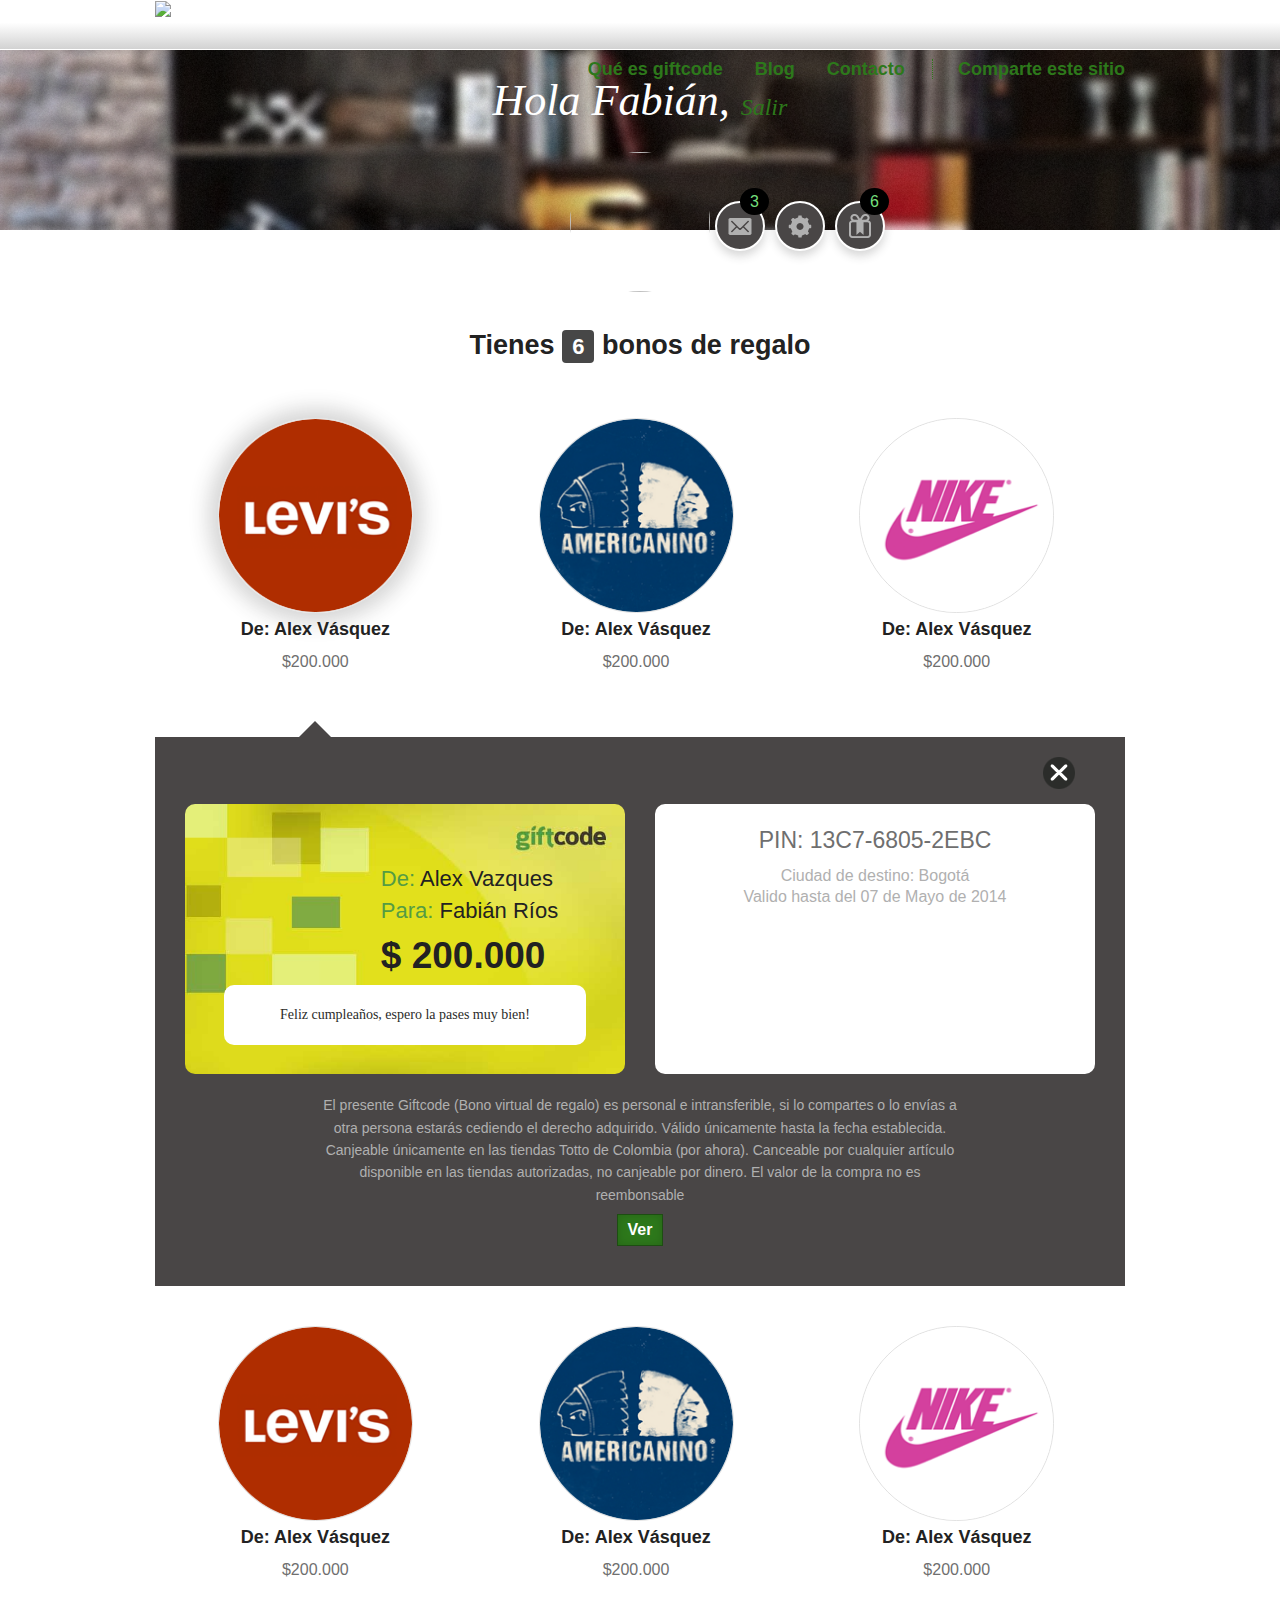
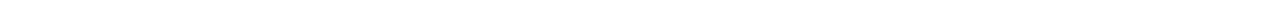
==== commit e5594e54: "update bono" ====
--- a/index.html
+++ b/index.html
@@ -96,9 +96,17 @@
 											<div class="whos">
 												<h4><span class="greentxt">De: </span>Alex Vazques</h4>
 												<h4><span class="greentxt">Para: </span>Fabián Ríos</h4>
+												<h2>$ 200.000</h2>
 											</div>
 										</div>
       								</div>
+									<div class="row">
+										<div class="large-10 columns large-centered">
+											<div class="giftnote">
+												<p>Feliz cumpleaños, espero la pases muy bien!</p>
+											</div>
+										</div>
+									</div>
       							</div>
       						</div>
       						<div class="large-6 columns">
--- a/stylesheets/style.css
+++ b/stylesheets/style.css
@@ -994,7 +994,10 @@
 
 /* line 843, ../sass/style.scss */
 .bono {
-  background: #CAE400;
+  background: url("../assets/bono-back.jpg") no-repeat scroll center center;
+  -webkit-background-size: cover;
+  background-size: cover;
+  width: 100%;
   -webkit-border-radius: 10px;
   -moz-border-radius: 10px;
   -ms-border-radius: 10px;
@@ -1003,33 +1006,33 @@
   height: 270px;
   margin-bottom: 20px;
 }
-/* line 848, ../sass/style.scss */
+/* line 851, ../sass/style.scss */
 .bono.white {
   padding: 10px 30px;
   background: #fff;
 }
-/* line 851, ../sass/style.scss */
+/* line 854, ../sass/style.scss */
 .bono.white img {
   display: block;
   margin: 0 auto;
   text-align: center;
   margin-bottom: 10px;
 }
-/* line 857, ../sass/style.scss */
+/* line 860, ../sass/style.scss */
 .bono.white span {
   display: block;
   margin: 5px auto;
   text-align: center;
 }
 
-/* line 865, ../sass/style.scss */
+/* line 868, ../sass/style.scss */
 .the-close {
   width: 100%;
   height: 32px;
   margin-bottom: 15px;
 }
 
-/* line 871, ../sass/style.scss */
+/* line 874, ../sass/style.scss */
 .brand-ico {
   -webkit-border-radius: 100%;
   -moz-border-radius: 100%;
@@ -1041,12 +1044,35 @@
   left: 30px;
 }
 
-/* line 878, ../sass/style.scss */
+/* line 881, ../sass/style.scss */
 .whos {
-  margin-top: 100px;
-}
-/* line 880, ../sass/style.scss */
+  margin-top: 60px;
+}
+/* line 883, ../sass/style.scss */
 .whos h4 {
   font-weight: normal;
+  margin: 1px 0;
+  font-size: 22px;
+}
+/* line 888, ../sass/style.scss */
+.whos h2 {
   margin: 3px 0;
 }
+
+/* line 893, ../sass/style.scss */
+.giftnote {
+  background: #fff;
+  -webkit-border-radius: 10px;
+  -moz-border-radius: 10px;
+  -ms-border-radius: 10px;
+  -o-border-radius: 10px;
+  border-radius: 10px;
+  height: 60px;
+}
+/* line 897, ../sass/style.scss */
+.giftnote p {
+  font-family: Times;
+  line-height: 60px;
+  text-align: center;
+  color: #2b2c2a;
+}
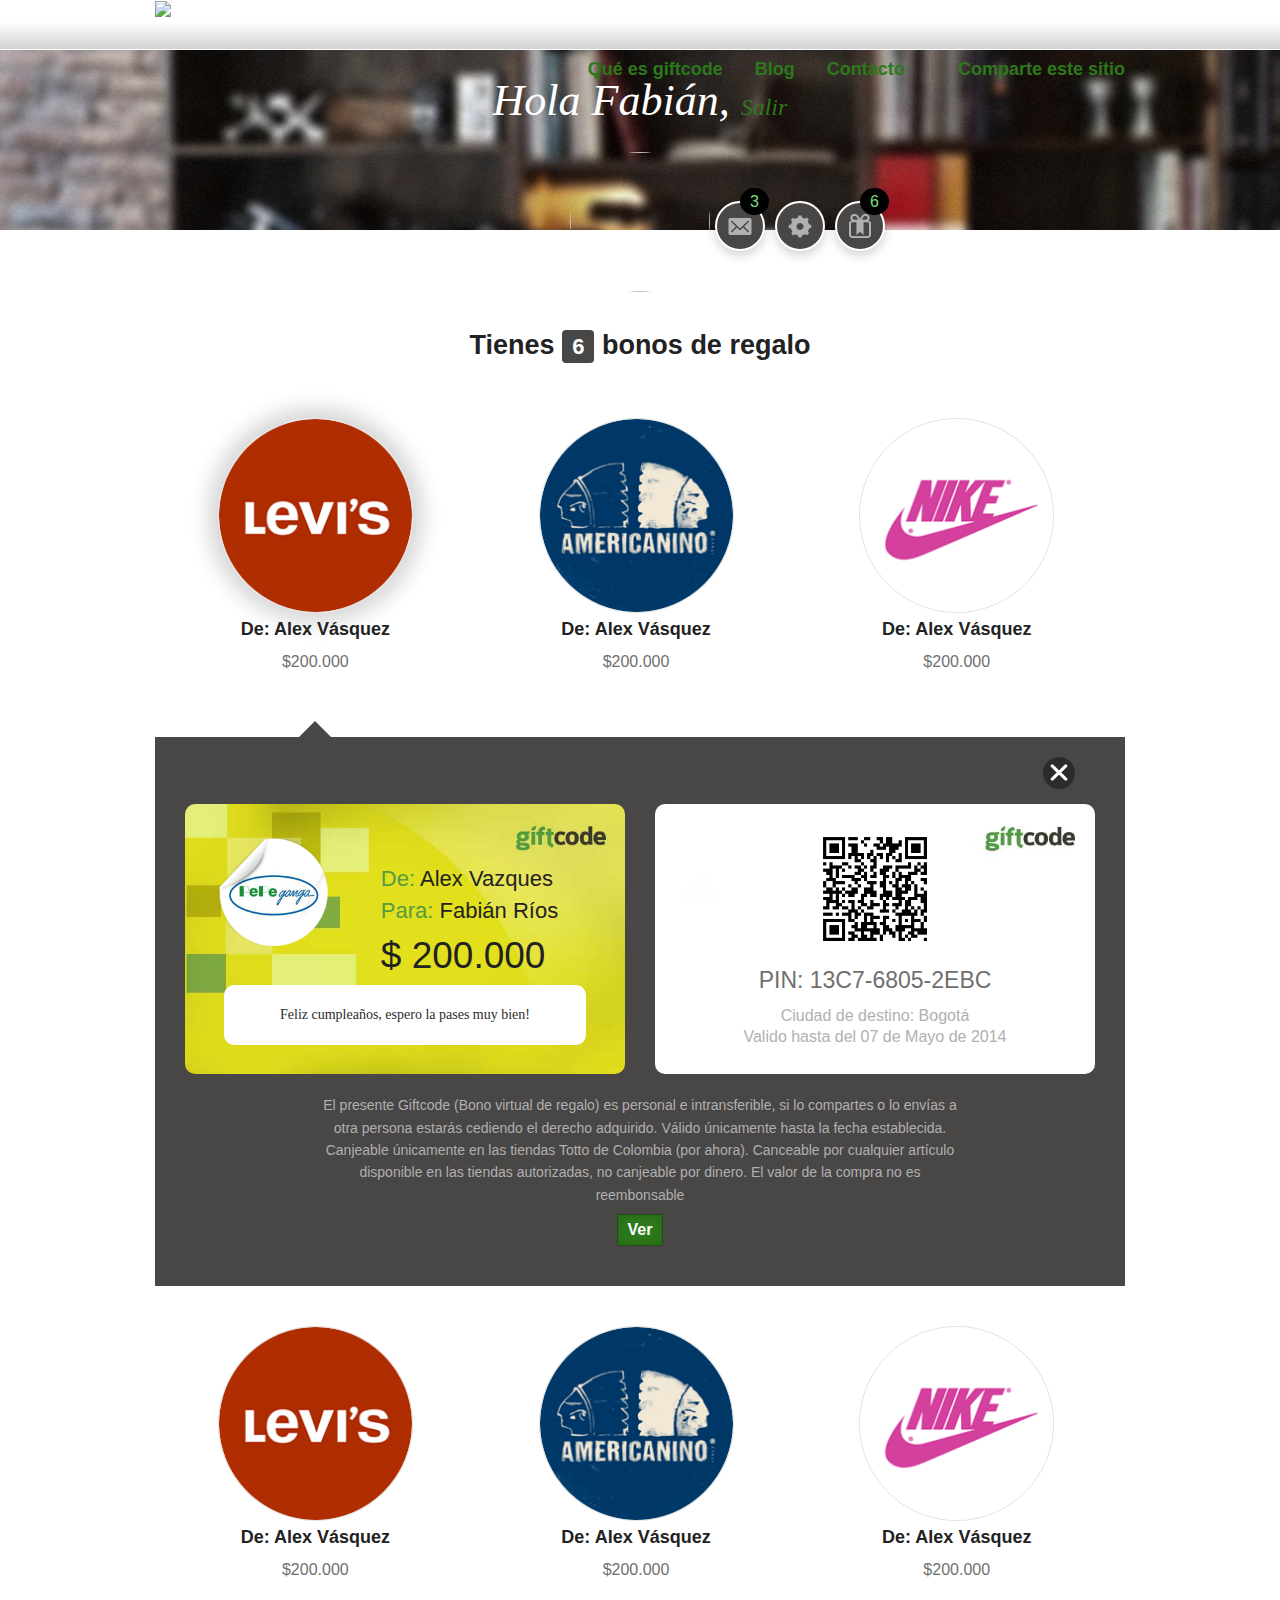
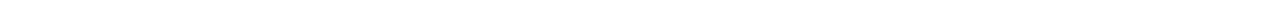
==== commit 641fa981: "confirmacion bono" ====
--- a/index.html
+++ b/index.html
@@ -90,7 +90,7 @@
       							<div class="bono">
       								<div class="row">
       									<div class="large-5 columns">
-      										<img src="http://placehold.it/110x110" alt="" class="brand-ico" />
+											<img src="assets/logo-fold.png" class="brand-ico smallish" width="180" height="181" alt="Logo Fold">
       									</div>
 										<div class="large-7 columns">
 											<div class="whos">
@@ -113,7 +113,7 @@
       							<div class="bono white">
       								<div class="row">
 										<div class="large-12 columns">
-											<img src="http://placehold.it/140x140" class="qr" alt="" />
+											<img src="assets/qr.png" width="280" height="280" alt="Qr" class="qr">
 											<h4 class="subheader text-center">PIN: 13C7-6805-2EBC</h4>
 											<span class="graytxt">Ciudad de destino: Bogotá</span>
 											<span class="graytxt">Valido hasta del 07 de Mayo de 2014</span>
--- a/stylesheets/style.css
+++ b/stylesheets/style.css
@@ -922,15 +922,19 @@
   top: 10px;
   right: 10px;
 }
-/* line 777, ../sass/style.scss */
+/* line 778, ../sass/style.scss */
+.goto-buttons.more-space a {
+  margin: 0 15px;
+}
+/* line 782, ../sass/style.scss */
 .goto-buttons .button {
   padding: 10px;
 }
-/* line 780, ../sass/style.scss */
+/* line 785, ../sass/style.scss */
 .goto-buttons input.button.continue {
   position: relative;
 }
-/* line 782, ../sass/style.scss */
+/* line 787, ../sass/style.scss */
 .goto-buttons input.button.continue:after {
   content: '';
   width: 0;
@@ -944,14 +948,14 @@
 }
 
 /*/ 5. BONOS */
-/* line 798, ../sass/style.scss */
+/* line 803, ../sass/style.scss */
 .sub-menu {
   font-size: 20px;
   margin: 0 auto;
   padding: 0;
   width: 440px;
 }
-/* line 803, ../sass/style.scss */
+/* line 808, ../sass/style.scss */
 .sub-menu li {
   border-right: 1px dotted #2f761d;
   text-align: center;
@@ -960,7 +964,7 @@
   line-height: 20px;
 }
 
-/* line 813, ../sass/style.scss */
+/* line 818, ../sass/style.scss */
 .sub-banner {
   margin-bottom: 30px;
   padding-bottom: 20px;
@@ -969,7 +973,7 @@
   margin: 0 auto;
   text-align: center;
 }
-/* line 820, ../sass/style.scss */
+/* line 825, ../sass/style.scss */
 .sub-banner img {
   display: block;
   margin: 0 auto;
@@ -977,7 +981,7 @@
   padding-bottom: 10px;
 }
 
-/* line 831, ../sass/style.scss */
+/* line 836, ../sass/style.scss */
 form.custom .custom.dropdown .selector {
   background: #2d781b;
   height: 2.125em;
@@ -987,14 +991,14 @@
   -o-border-radius: 2px;
   border-radius: 2px;
 }
-/* line 835, ../sass/style.scss */
+/* line 840, ../sass/style.scss */
 form.custom .custom.dropdown .selector:after {
   border-color: #f8f8f8 transparent transparent transparent;
 }
 
-/* line 843, ../sass/style.scss */
+/* line 848, ../sass/style.scss */
 .bono {
-  background: url("../assets/bono-back.jpg") no-repeat scroll center center;
+  background: url("../assets/bono-back.jpg") no-repeat scroll top center;
   -webkit-background-size: cover;
   background-size: cover;
   width: 100%;
@@ -1003,36 +1007,58 @@
   -ms-border-radius: 10px;
   -o-border-radius: 10px;
   border-radius: 10px;
-  height: 270px;
+  min-height: 270px;
   margin-bottom: 20px;
 }
-/* line 851, ../sass/style.scss */
+/* line 856, ../sass/style.scss */
+.bono.bigone {
+  margin-top: 30px;
+  min-height: 370px;
+}
+/* line 859, ../sass/style.scss */
+.bono.bigone .whos {
+  margin-top: 80px;
+}
+/* line 862, ../sass/style.scss */
+.bono.bigone .giftnote {
+  margin-top: 20px;
+  height: 80px;
+}
+/* line 865, ../sass/style.scss */
+.bono.bigone .giftnote p {
+  line-height: 80px;
+  font-size: 22px;
+}
+/* line 871, ../sass/style.scss */
 .bono.white {
+  background: white url("../assets/bono-white.jpg") no-repeat scroll top center;
+  -webkit-background-size: cover;
+  background-size: cover;
   padding: 10px 30px;
-  background: #fff;
-}
-/* line 854, ../sass/style.scss */
-.bono.white img {
-  display: block;
-  margin: 0 auto;
-  text-align: center;
-  margin-bottom: 10px;
-}
-/* line 860, ../sass/style.scss */
+}
+/* line 877, ../sass/style.scss */
+.bono.white img.qr {
+  display: block;
+  margin: 20px auto;
+  text-align: center;
+  width: 110px;
+  height: 110px;
+}
+/* line 885, ../sass/style.scss */
 .bono.white span {
   display: block;
   margin: 5px auto;
   text-align: center;
 }
 
-/* line 868, ../sass/style.scss */
+/* line 893, ../sass/style.scss */
 .the-close {
   width: 100%;
   height: 32px;
   margin-bottom: 15px;
 }
 
-/* line 874, ../sass/style.scss */
+/* line 899, ../sass/style.scss */
 .brand-ico {
   -webkit-border-radius: 100%;
   -moz-border-radius: 100%;
@@ -1043,23 +1069,34 @@
   top: 30px;
   left: 30px;
 }
-
-/* line 881, ../sass/style.scss */
+/* line 904, ../sass/style.scss */
+.brand-ico.smallish {
+  width: 120px;
+  height: 120px;
+}
+
+/* line 910, ../sass/style.scss */
 .whos {
   margin-top: 60px;
 }
-/* line 883, ../sass/style.scss */
+/* line 912, ../sass/style.scss */
 .whos h4 {
   font-weight: normal;
   margin: 1px 0;
   font-size: 22px;
 }
-/* line 888, ../sass/style.scss */
+/* line 917, ../sass/style.scss */
 .whos h2 {
   margin: 3px 0;
-}
-
-/* line 893, ../sass/style.scss */
+  font-weight: normal;
+}
+/* line 921, ../sass/style.scss */
+.whos h6 {
+  font-weight: 200;
+  margin: 0;
+}
+
+/* line 927, ../sass/style.scss */
 .giftnote {
   background: #fff;
   -webkit-border-radius: 10px;
@@ -1069,10 +1106,61 @@
   border-radius: 10px;
   height: 60px;
 }
-/* line 897, ../sass/style.scss */
+/* line 931, ../sass/style.scss */
 .giftnote p {
   font-family: Times;
   line-height: 60px;
   text-align: center;
   color: #2b2c2a;
 }
+
+/* line 940, ../sass/style.scss */
+.gray-warning {
+  background: #535353;
+  width: 100%;
+  height: 80px;
+  margin: 0 auto;
+}
+/* line 945, ../sass/style.scss */
+.gray-warning p {
+  color: #fff;
+  text-align: center;
+  font-family: Times;
+  line-height: 80px;
+  font-size: 21px;
+  font-style: italic;
+}
+
+/* line 955, ../sass/style.scss */
+.reveal-modal {
+  padding: 0;
+  border: 0;
+}
+/* line 958, ../sass/style.scss */
+.reveal-modal .close-reveal-modal {
+  color: #65DC69;
+  background: #3E3E3E;
+  -webkit-border-radius: 100%;
+  -moz-border-radius: 100%;
+  -ms-border-radius: 100%;
+  -o-border-radius: 100%;
+  border-radius: 100%;
+  width: 35px;
+  height: 35px;
+  line-height: 30px;
+  text-align: center;
+  font-size: 30px;
+  font-weight: 200;
+  top: -3em;
+  right: -3em;
+}
+/* line 970, ../sass/style.scss */
+.reveal-modal .close-reveal-modal span {
+  font-size: 16px;
+  position: absolute;
+  left: -55px;
+  top: 3px;
+  font-family: "Times New Roman", Times;
+  font-style: italic;
+  font-weight: 200;
+}
